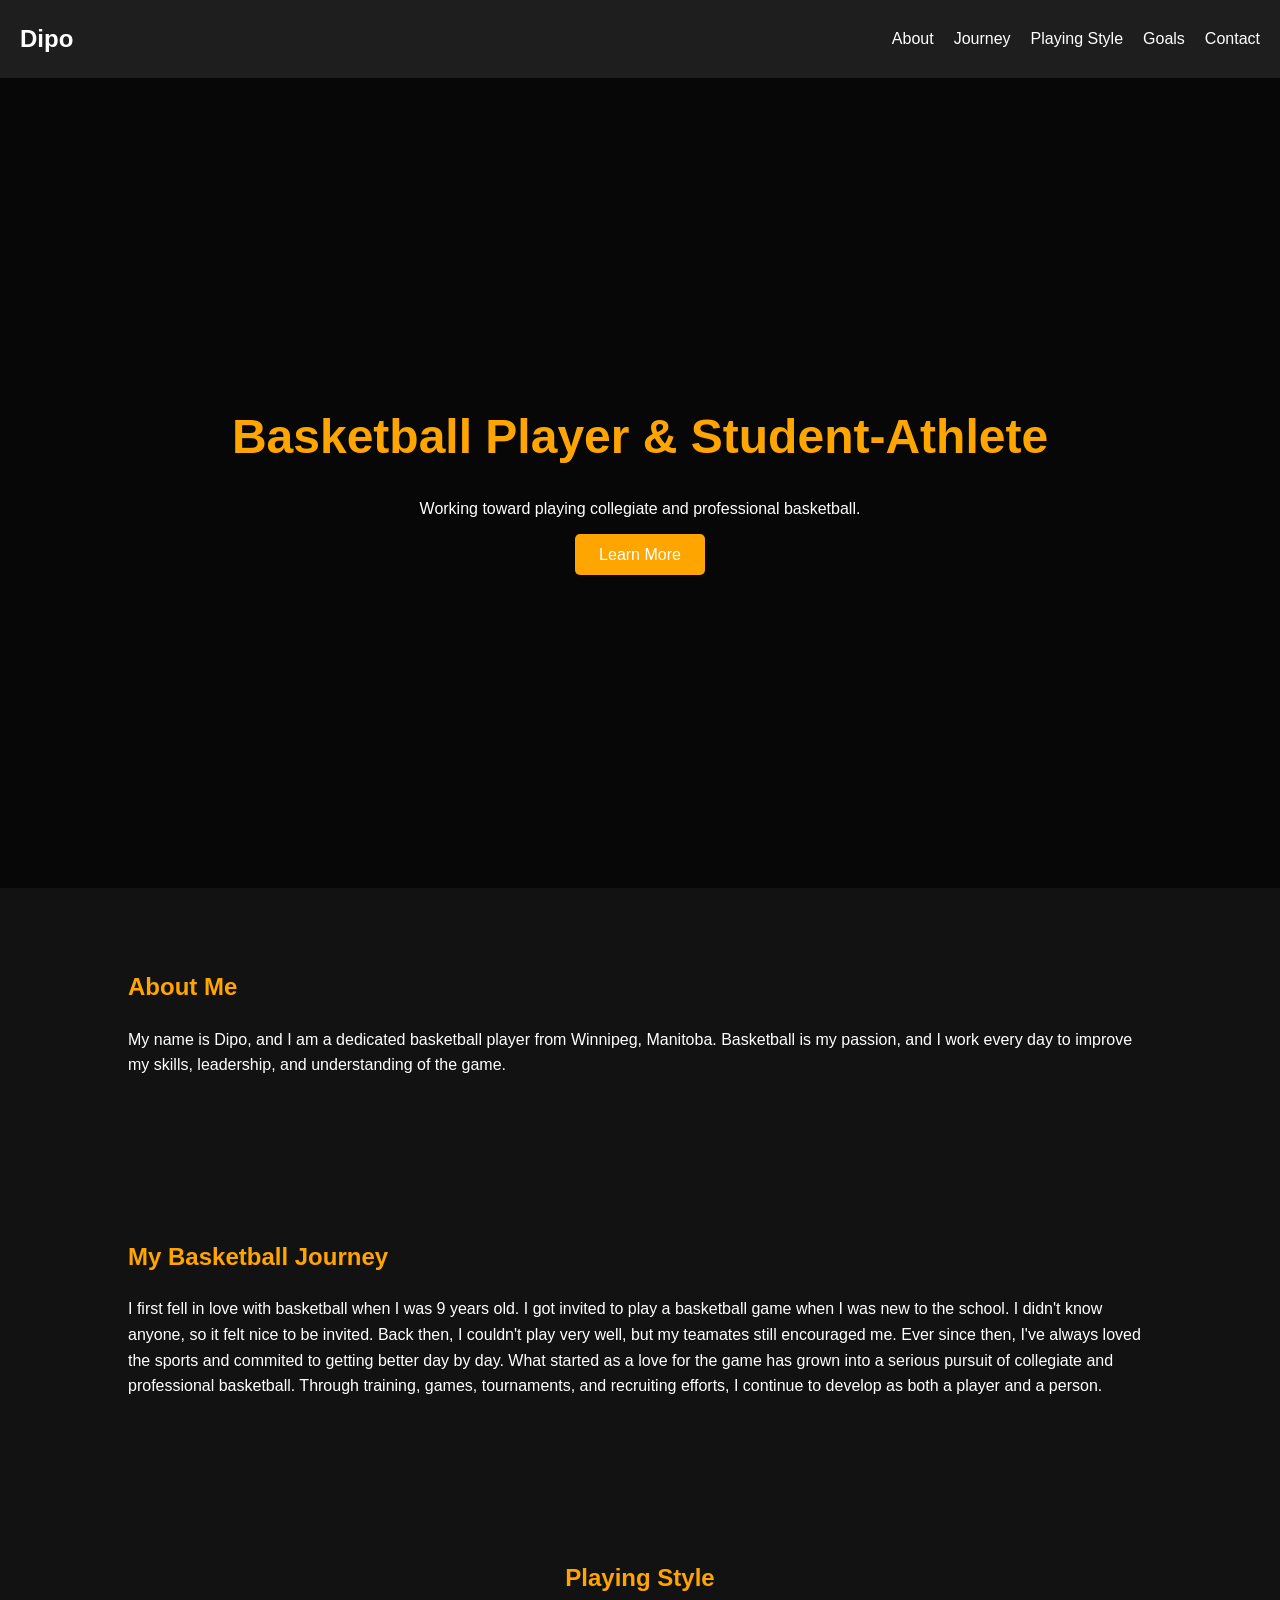
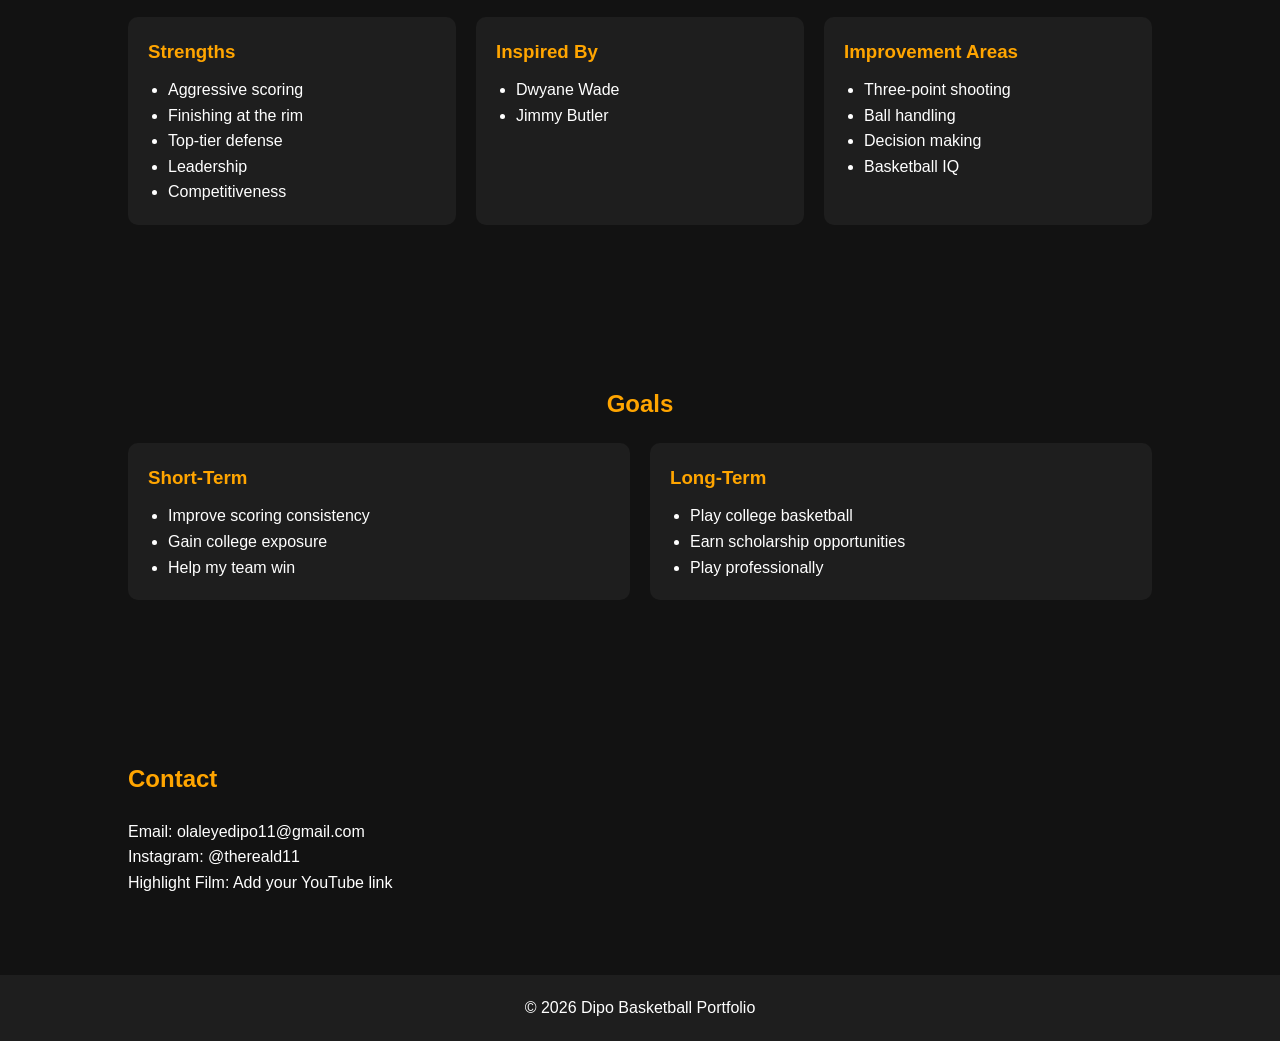
==== index.html @ 76369e57 "Started" ====
<!doctype html>
<html lang="en">
  <head>
    <meta charset="UTF-8" />
    <meta name="viewport" content="width=device-width, initial-scale=1.0" />
    <title>Dipo | Basketball Portfolio</title>
    <link rel="stylesheet" href="style.css" />
  </head>
  <body>
    <header>
      <nav>
        <h1>Dipo</h1>
        <ul>
          <li><a href="#about">About</a></li>
          <li><a href="#journey">Journey</a></li>
          <li><a href="#style">Playing Style</a></li>
          <li><a href="#goals">Goals</a></li>
          <li><a href="#contact">Contact</a></li>
        </ul>
      </nav>
    </header>

    <section class="hero">
      <div class="hero-content">
        <h2>Basketball Player & Student-Athlete</h2>
        <p>Working toward playing collegiate and professional basketball.</p>
        <a href="#about" class="btn">Learn More</a>
      </div>
    </section>

    <section id="about">
      <h2>About Me</h2>
      <p>
        My name is Dipo, and I am a dedicated basketball player from Winnipeg,
        Manitoba. Basketball is my passion, and I work every day to improve my
        skills, leadership, and understanding of the game.
      </p>
    </section>

    <section id="journey">
      <h2>My Basketball Journey</h2>
      <p>
        I first fell in love with basketball when I was 9 years old. I got
        invited to play a basketball game when I was new to the school. I didn't
        know anyone, so it felt nice to be invited. Back then, I couldn't play
        very well, but my teamates still encouraged me. Ever since then, I've
        always loved the sports and commited to getting better day by day. What
        started as a love for the game has grown into a serious pursuit of
        collegiate and professional basketball. Through training, games,
        tournaments, and recruiting efforts, I continue to develop as both a
        player and a person.
      </p>
    </section>

    <section id="style">
      <h2 style="text-align: center">Playing Style</h2>

      <div class="card-container">
        <div class="card">
          <h3>Strengths</h3>
          <ul>
            <li>Aggressive scoring</li>
            <li>Finishing at the rim</li>
            <li>Top-tier defense</li>
            <li>Leadership</li>
            <li>Competitiveness</li>
          </ul>
        </div>

        <div class="card">
          <h3>Inspired By</h3>
          <ul>
            <li>Dwyane Wade</li>
            <li>Jimmy Butler</li>
          </ul>
        </div>

        <div class="card">
          <h3>Improvement Areas</h3>
          <ul>
            <li>Three-point shooting</li>
            <li>Ball handling</li>
            <li>Decision making</li>
            <li>Basketball IQ</li>
          </ul>
        </div>
      </div>
    </section>

    <section id="goals">
      <h2 style="text-align: center">Goals</h2>

      <div class="card-container">
        <div class="card">
          <h3>Short-Term</h3>
          <ul>
            <li>Improve scoring consistency</li>
            <li>Gain college exposure</li>
            <li>Help my team win</li>
          </ul>
        </div>

        <div class="card">
          <h3>Long-Term</h3>
          <ul>
            <li>Play college basketball</li>
            <li>Earn scholarship opportunities</li>
            <li>Play professionally</li>
          </ul>
        </div>
      </div>
    </section>

    <section id="contact">
      <h2>Contact</h2>
      <p>Email: olaleyedipo11@gmail.com</p>
      <p>Instagram: @thereald11</p>
      <p>Highlight Film: Add your YouTube link</p>
    </section>

    <footer>
      <p>© 2026 Dipo Basketball Portfolio</p>
    </footer>
  </body>
</html>
---- style.css ----
* {
  margin: 0;
  padding: 0;
  box-sizing: border-box;
}

body {
  font-family: Arial, sans-serif;
  background-color: #121212;
  color: white;
  line-height: 1.6;
}

header {
  background-color: #1e1e1e;
  padding: 20px;
  position: sticky;
  top: 0;
}

nav {
  display: flex;
  justify-content: space-between;
  align-items: center;
}

nav ul {
  display: flex;
  list-style: none;
  gap: 20px;
}

nav a {
  color: white;
  text-decoration: none;
}

nav a:hover {
  color: orange;
}

.hero {
  height: 90vh;
  display: flex;
  justify-content: center;
  align-items: center;
  text-align: center;
  background:
    linear-gradient(rgba(0, 0, 0, 0.6), rgba(0, 0, 0, 0.6)),
    url("basketball.jpg");
  background-size: cover;
  background-position: center;
}

.hero h2 {
  font-size: 3rem;
}

.hero p {
  margin: 20px 0;
}

.btn {
  background-color: orange;
  color: white;
  padding: 12px 24px;
  text-decoration: none;
  border-radius: 5px;
}

.btn:hover {
  background-color: darkorange;
}

section {
  padding: 80px 10%;
}

section h2 {
  margin-bottom: 20px;
  color: orange;
}

.card-container {
  display: flex;
  gap: 20px;
  flex-wrap: wrap;
}

.card {
  flex: 1;
  min-width: 250px;
  background-color: #1e1e1e;
  padding: 20px;
  border-radius: 10px;
}

.card h3 {
  color: orange;
  margin-bottom: 10px;
}

.card ul {
  padding-left: 20px;
}

footer {
  text-align: center;
  padding: 20px;
  background-color: #1e1e1e;
}
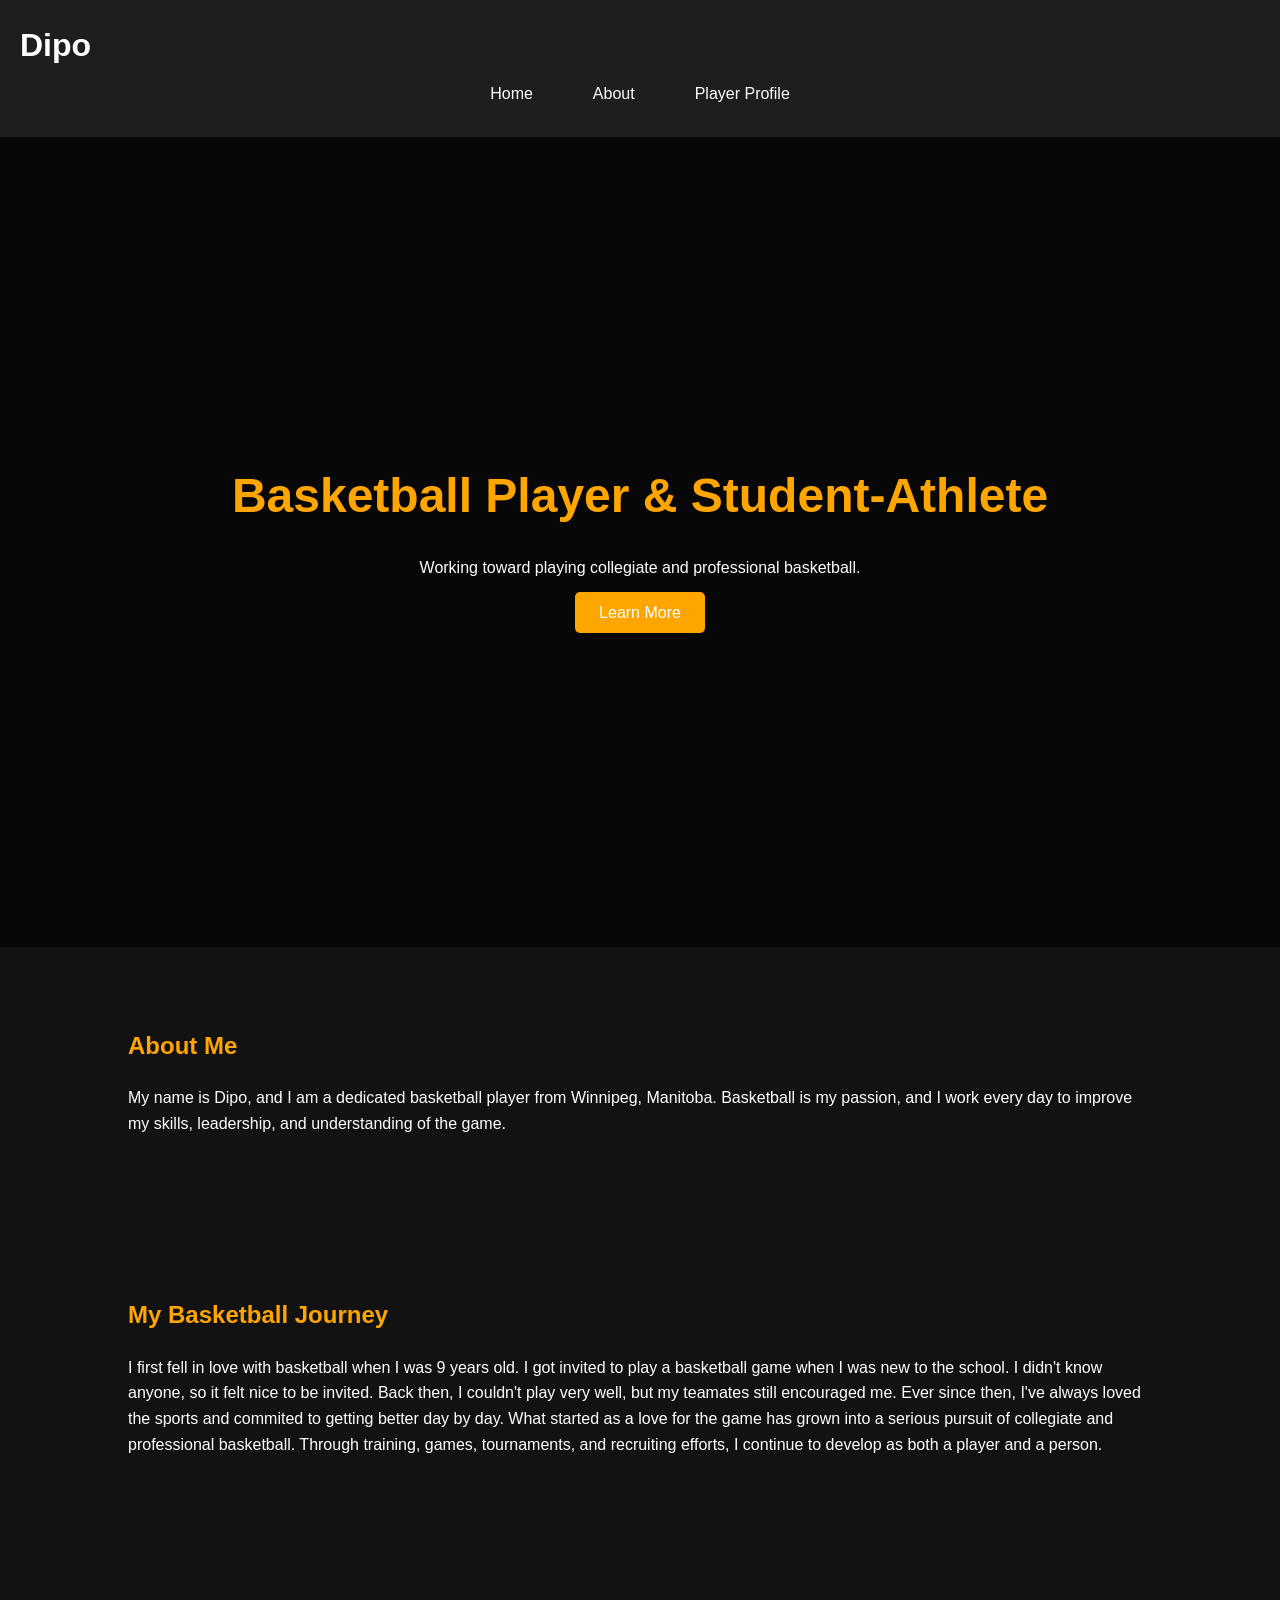
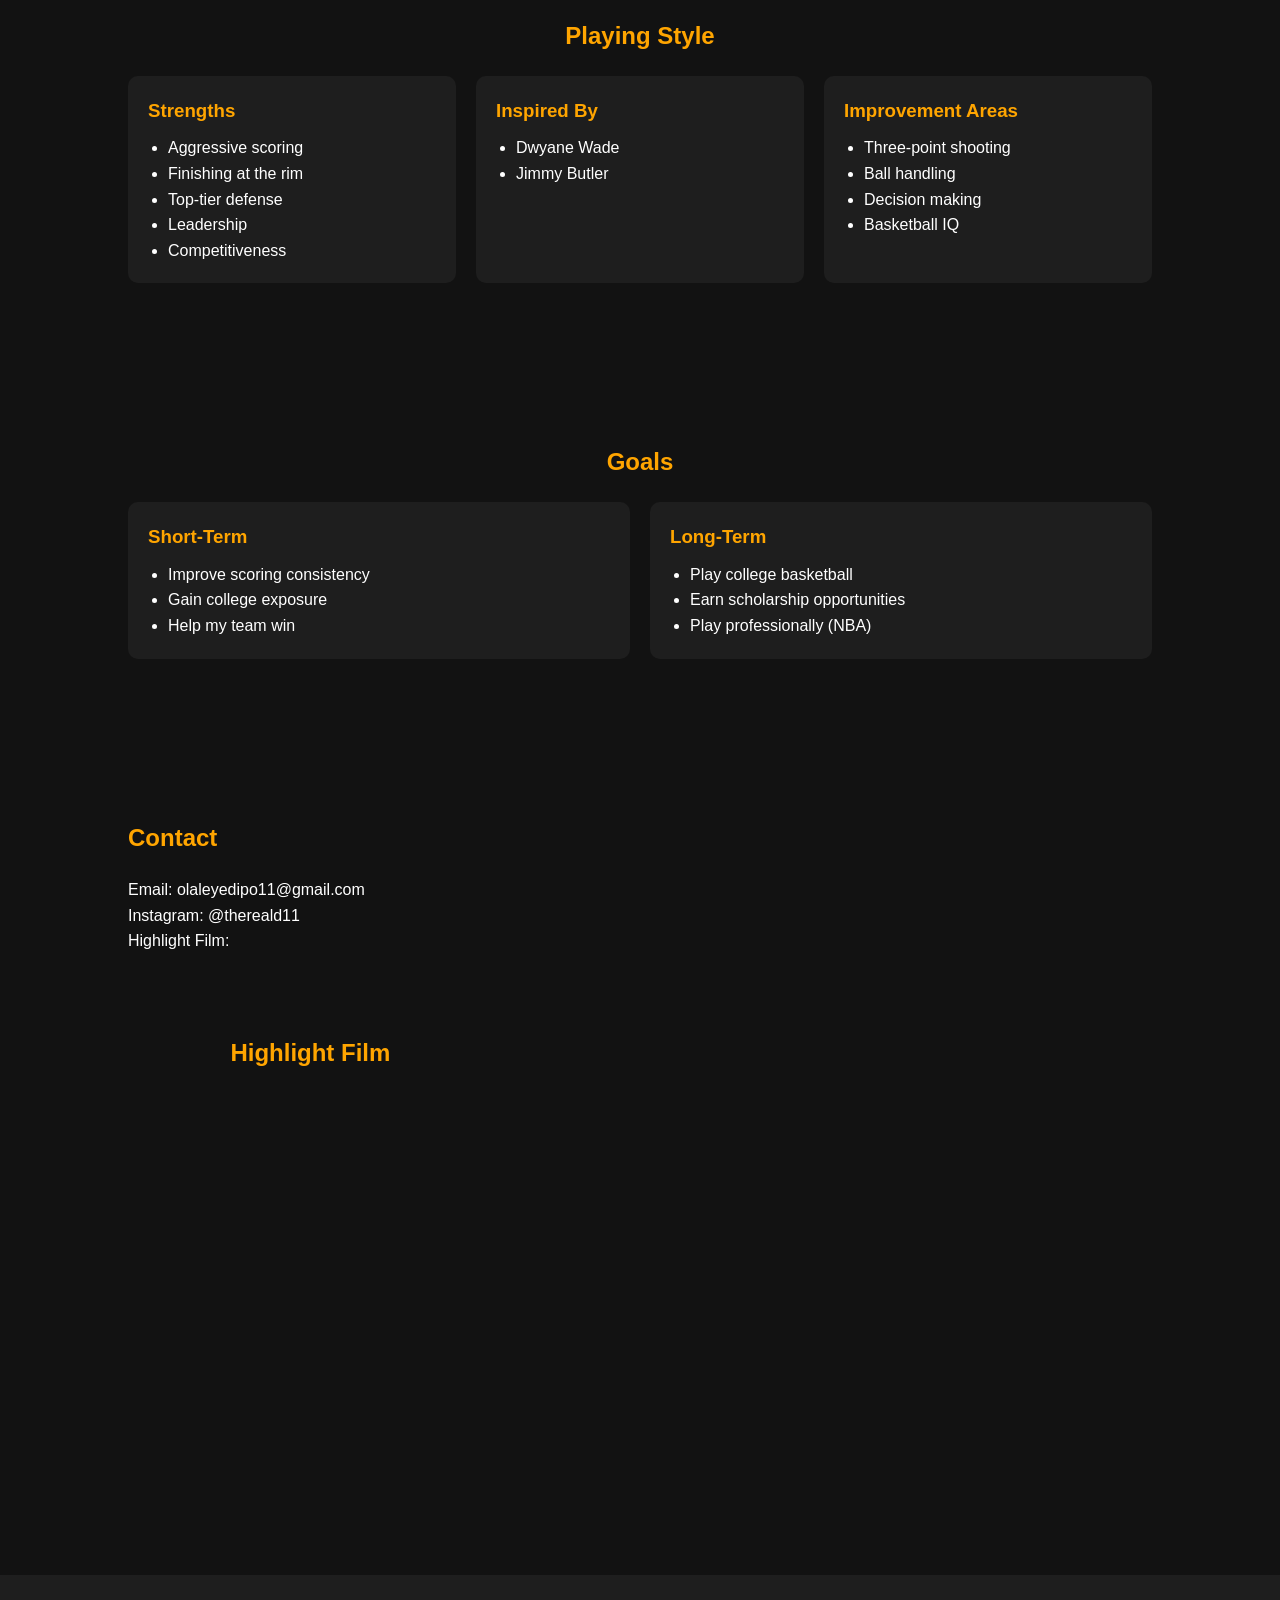
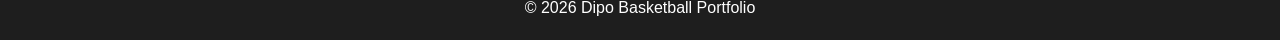
==== commit 448db26d: "Added another web page" ====
--- a/index.html
+++ b/index.html
@@ -8,14 +8,12 @@
   </head>
   <body>
     <header>
+      <h1>Dipo</h1>
       <nav>
-        <h1>Dipo</h1>
         <ul>
-          <li><a href="#about">About</a></li>
-          <li><a href="#journey">Journey</a></li>
-          <li><a href="#style">Playing Style</a></li>
-          <li><a href="#goals">Goals</a></li>
-          <li><a href="#contact">Contact</a></li>
+          <li><a href="index.html">Home</a></li>
+          <li><a href="about.html">About</a></li>
+          <li><a href="player-profile.html">Player Profile</a></li>
         </ul>
       </nav>
     </header>
@@ -105,7 +103,7 @@
           <ul>
             <li>Play college basketball</li>
             <li>Earn scholarship opportunities</li>
-            <li>Play professionally</li>
+            <li>Play professionally (NBA)</li>
           </ul>
         </div>
       </div>
@@ -115,11 +113,32 @@
       <h2>Contact</h2>
       <p>Email: olaleyedipo11@gmail.com</p>
       <p>Instagram: @thereald11</p>
-      <p>Highlight Film: Add your YouTube link</p>
+      <p>Highlight Film:</p>
+
+      <section class="highlights">
+        <h2>Highlight Film</h2>
+        <iframe
+          width="560"
+          height="315"
+          src="https://www.youtube.com/embed/knLGdEN1JO0?si=jojhVCtzuQhQIs8m"
+          title="YouTube video player"
+          frameborder="0"
+          allow="
+            accelerometer;
+            autoplay;
+            clipboard-write;
+            encrypted-media;
+            gyroscope;
+            picture-in-picture;
+            web-share;
+          "
+          referrerpolicy="strict-origin-when-cross-origin"
+          allowfullscreen></iframe>
+      </section>
     </section>
 
     <footer>
-      <p>© 2026 Dipo Basketball Portfolio</p>
+      <p>&copy; 2026 Dipo Basketball Portfolio</p>
     </footer>
   </body>
 </html>
--- a/style.css
+++ b/style.css
@@ -20,23 +20,31 @@
 
 nav {
   display: flex;
-  justify-content: space-between;
+  justify-content: center;
   align-items: center;
 }
 
 nav ul {
   display: flex;
+  justify-content: center;
+  gap: 30px;
   list-style: none;
-  gap: 20px;
 }
 
 nav a {
   color: white;
   text-decoration: none;
+  padding: 10px 15px;
+  display: inline-block;
+  /* This adds a transition effect to the color property, making it change smoothly over 0.3 seconds when the user hovers over the anchor tags */
+  transition: color 0.3s;
 }
 
 nav a:hover {
+  /** This changes the background color of the navigation links when the user hovers over them */
   color: orange;
+  /** This changes the text color of the navigation links when the user hovers over them */
+  border-radius: 5px;
 }
 
 .hero {
@@ -109,3 +117,55 @@
   padding: 20px;
   background-color: #1e1e1e;
 }
+
+.profile-hero {
+  text-align: center;
+  padding-bottom: 50px;
+}
+
+.profile-hero img {
+  width: 250px;
+  height: 250px;
+  border-radius: 50%;
+  object-fit: cover;
+  border: 4px solid orange;
+}
+
+.profile-hero h1 {
+  margin-top: 20px;
+  color: orange;
+}
+
+.player-info {
+  display: flex;
+  justify-content: center;
+  gap: 30px;
+  margin-bottom: 50px;
+}
+
+.info-card {
+  background: #1e1e1e;
+  padding: 25px;
+  width: 200px;
+  border-radius: 10px;
+  text-align: center;
+}
+
+.info-card,
+.card {
+  transition: all 0.3s ease;
+}
+
+.info-card:hover,
+.card:hover {
+  transform: translateY(-8px);
+}
+
+.strength-grid {
+  display: flex;
+  gap: 20px;
+}
+
+.strength-card {
+  flex: 1;
+}
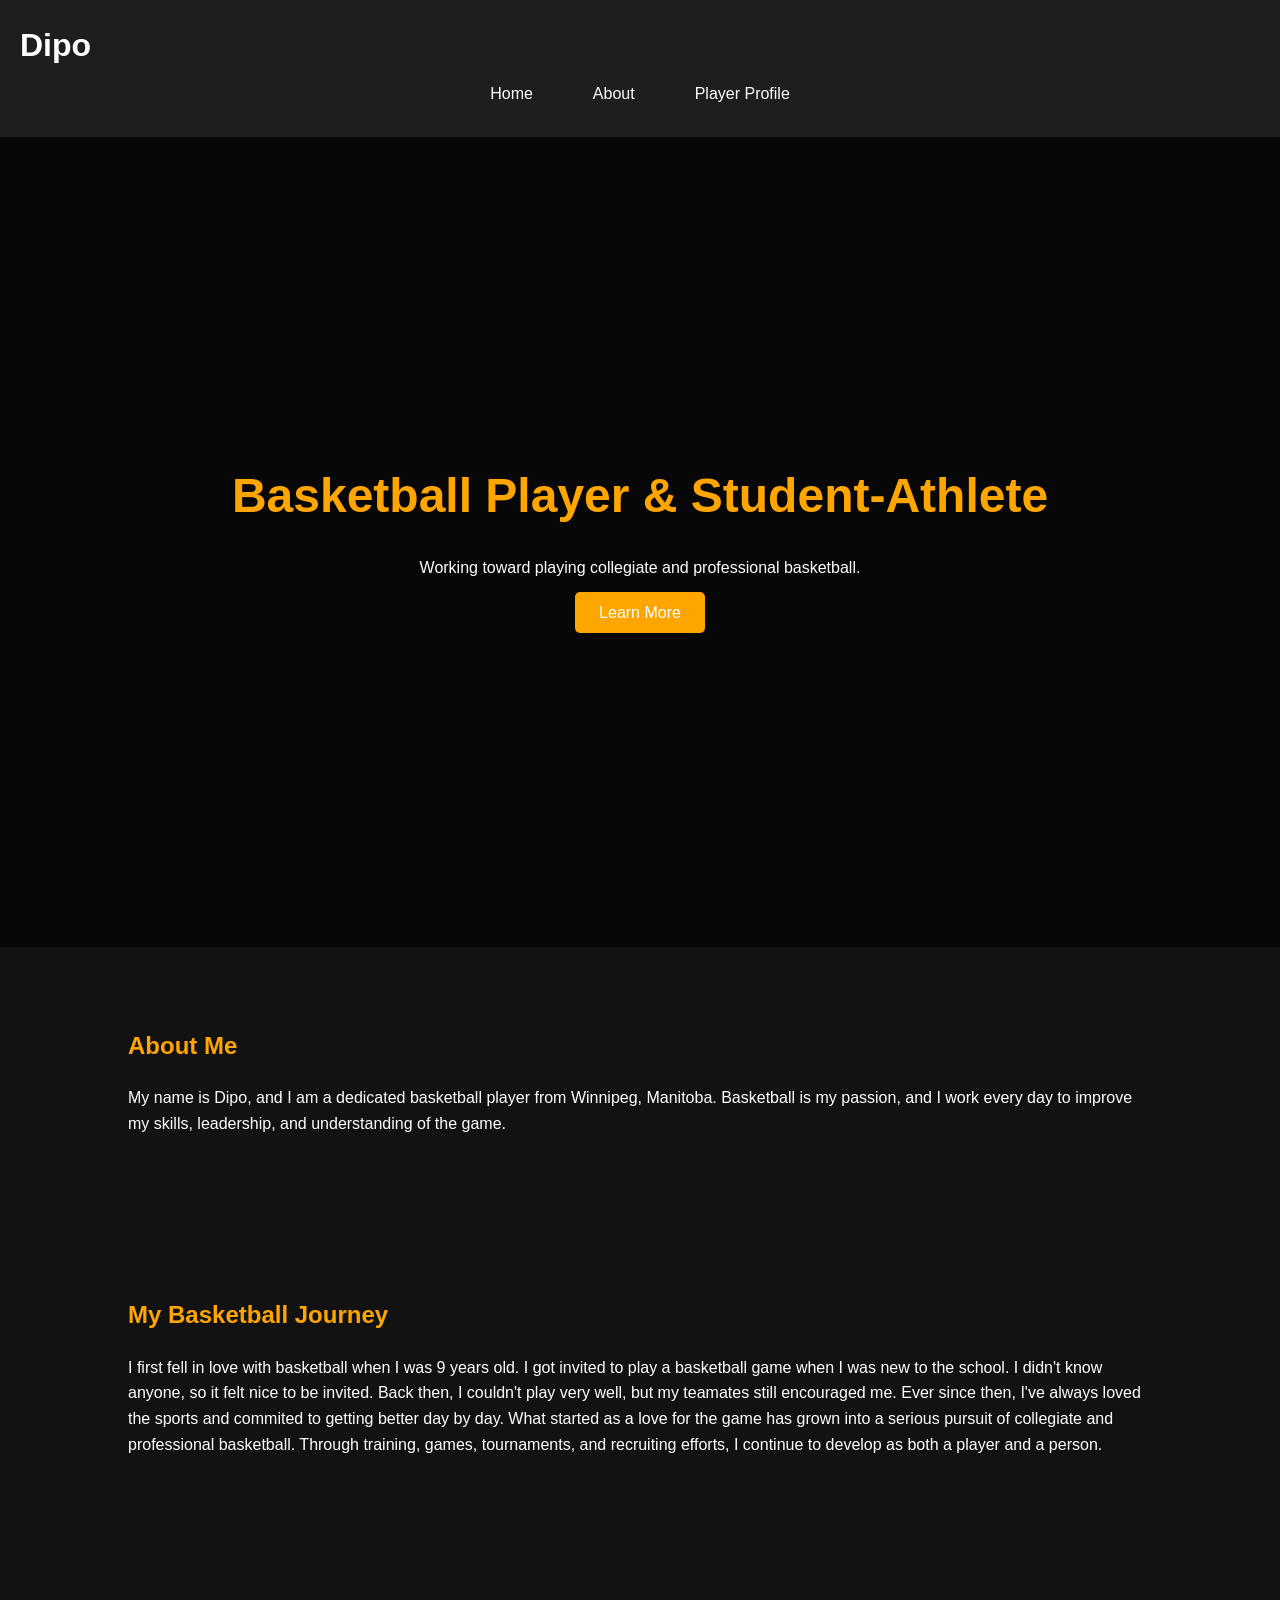
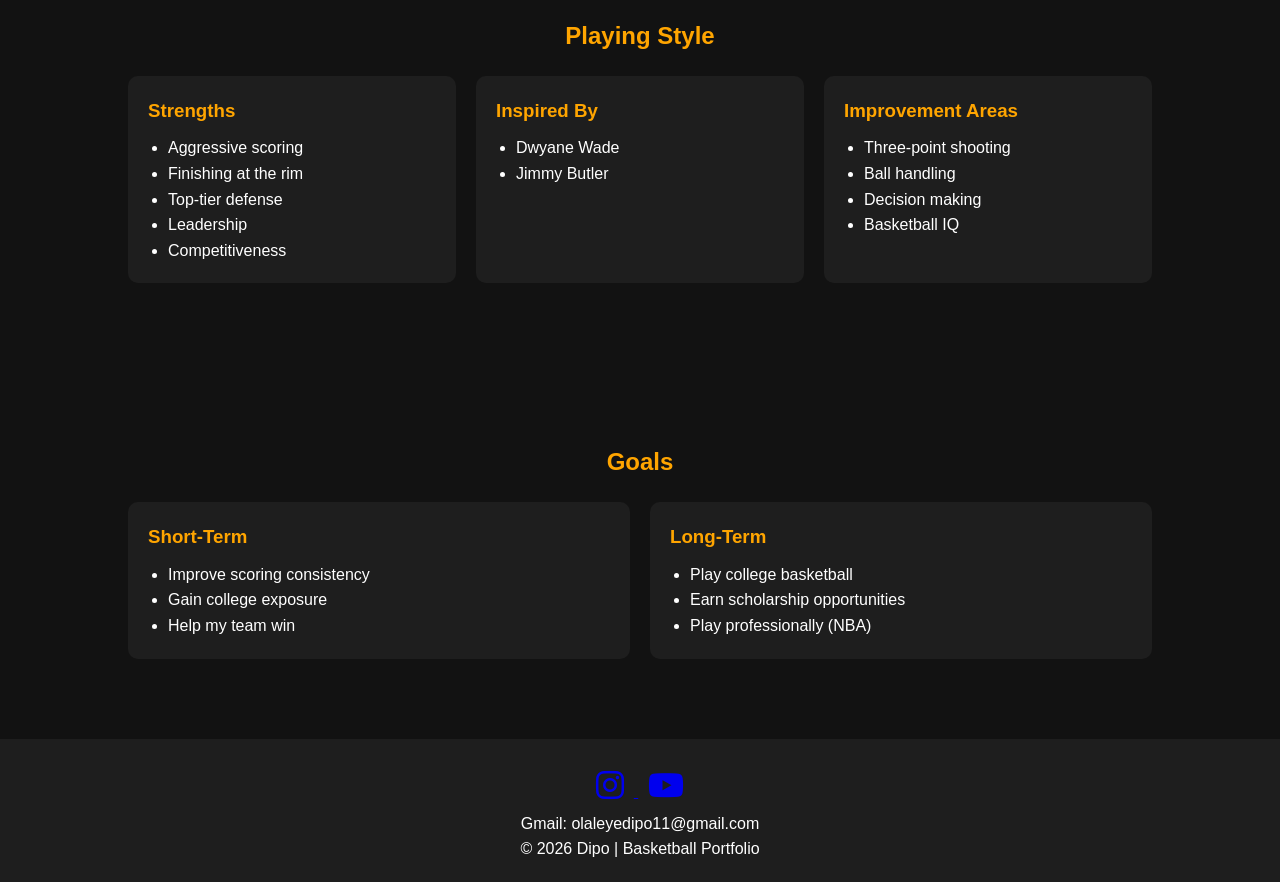
==== commit d0764455: "Added more content and CSS" ====
--- a/index.html
+++ b/index.html
@@ -5,6 +5,9 @@
     <meta name="viewport" content="width=device-width, initial-scale=1.0" />
     <title>Dipo | Basketball Portfolio</title>
     <link rel="stylesheet" href="style.css" />
+    <link
+      rel="stylesheet"
+      href="https://cdnjs.cloudflare.com/ajax/libs/font-awesome/6.5.1/css/all.min.css" />
   </head>
   <body>
     <header>
@@ -109,36 +112,19 @@
       </div>
     </section>
 
-    <section id="contact">
-      <h2>Contact</h2>
-      <p>Email: olaleyedipo11@gmail.com</p>
-      <p>Instagram: @thereald11</p>
-      <p>Highlight Film:</p>
+    <footer>
+      <div class="social-links">
+        <a href="https://www.instagram.com/thereald11" target="_blank">
+          <i class="fa-brands fa-instagram"></i>
+        </a>
 
-      <section class="highlights">
-        <h2>Highlight Film</h2>
-        <iframe
-          width="560"
-          height="315"
-          src="https://www.youtube.com/embed/knLGdEN1JO0?si=jojhVCtzuQhQIs8m"
-          title="YouTube video player"
-          frameborder="0"
-          allow="
-            accelerometer;
-            autoplay;
-            clipboard-write;
-            encrypted-media;
-            gyroscope;
-            picture-in-picture;
-            web-share;
-          "
-          referrerpolicy="strict-origin-when-cross-origin"
-          allowfullscreen></iframe>
-      </section>
-    </section>
+        <a href="https://www.youtube.com/@MentoAmazon" target="_blank">
+          <i class="fa-brands fa-youtube"></i>
+        </a>
 
-    <footer>
-      <p>&copy; 2026 Dipo Basketball Portfolio</p>
+        <p>Gmail: olaleyedipo11@gmail.com</p>
+      </div>
+      <p>&copy; 2026 Dipo | Basketball Portfolio</p>
     </footer>
   </body>
 </html>
--- a/style.css
+++ b/style.css
@@ -5,10 +5,10 @@
 }
 
 body {
-  font-family: Arial, sans-serif;
   background-color: #121212;
   color: white;
   line-height: 1.6;
+  font-family: "Montserrat", Helvetica, sans-serif;
 }
 
 header {
@@ -169,3 +169,212 @@
 .strength-card {
   flex: 1;
 }
+
+.social-links i {
+  font-size: 2rem;
+  gap: 60px;
+  padding: 10px;
+}
+
+.social-links a:hover {
+  color: orange;
+}
+
+.skill-ratings {
+  width: 80%;
+  margin: 100px auto;
+}
+
+.skill-ratings h2 {
+  color: orange;
+  margin-bottom: 40px;
+}
+
+.skill {
+  margin-bottom: 30px;
+}
+
+.skill span {
+  display: block;
+  margin-bottom: 10px;
+  font-size: 1.2rem;
+  font-weight: bold;
+}
+
+.bar {
+  width: 100%;
+  height: 20px;
+  background-color: #1e1e1e;
+  border-radius: 20px;
+  overflow: hidden;
+}
+
+.fill {
+  height: 100%;
+  background-color: orange;
+  border-radius: 20px;
+}
+
+.finishing {
+  width: 80%;
+}
+
+.defense {
+  width: 95%;
+}
+
+.leadership {
+  width: 80%;
+}
+
+.shooting {
+  width: 45%;
+}
+
+.handles {
+  width: 60%;
+}
+
+.athleticism {
+  width: 80%;
+}
+
+.scouting-report {
+  padding: 80px 10%;
+}
+
+.scouting-report h2 {
+  color: orange;
+  margin-bottom: 30px;
+}
+
+.report-card {
+  background: #1e1e1e;
+
+  border-top: 4px solid orange;
+  border-left: 4px solid orange;
+
+  position: relative;
+}
+
+.report-card:hover {
+  transform: translateY(-8px);
+}
+
+.report-card h3 {
+  color: orange;
+  margin-bottom: 20px;
+}
+
+.report-item {
+  display: flex;
+  justify-content: space-between;
+
+  padding: 15px 0;
+
+  border-bottom: 1px solid #333;
+
+  font-size: 1.1rem;
+}
+
+.report-item:last-child {
+  border-bottom: none;
+}
+
+.scout-grade {
+  position: absolute;
+
+  top: 20px;
+  right: 20px;
+
+  background: orange;
+
+  color: black;
+
+  padding: 10px 15px;
+
+  font-weight: bold;
+
+  border-radius: 50%;
+}
+
+.player-card {
+  max-width: 520px;
+  margin: 40px auto;
+  padding: 25px;
+  background: linear-gradient(145deg, #0b0f1a, #111827);
+  border-radius: 18px;
+  box-shadow: 0 10px 40px rgba(0, 0, 0, 0.6);
+  color: white;
+  font-family: Arial, sans-serif;
+}
+
+.card-title {
+  text-align: center;
+  letter-spacing: 2px;
+  margin-bottom: 20px;
+  font-size: 20px;
+  color: #00e5ff;
+  text-shadow: 0 0 10px rgba(0, 229, 255, 0.5);
+}
+
+.stat {
+  margin-bottom: 16px;
+}
+
+.label {
+  display: flex;
+  justify-content: space-between;
+  font-size: 14px;
+  font-weight: 600;
+  margin-bottom: 6px;
+  color: #d1d5db;
+}
+
+.label span {
+  color: #00e5ff;
+  font-weight: bold;
+}
+
+.bar {
+  width: 100%;
+  height: 10px;
+  background: #1f2937;
+  border-radius: 20px;
+  overflow: hidden;
+  position: relative;
+}
+
+.fill {
+  height: 100%;
+  width: 0;
+  border-radius: 20px;
+  transition: width 1.2s ease-in-out;
+  box-shadow: 0 0 12px rgba(0, 229, 255, 0.4);
+}
+
+/* 2K-style neon gradients */
+.finishing {
+  width: 85%;
+  background: linear-gradient(90deg, #00e5ff, #00ff85);
+}
+.defense {
+  width: 95%;
+  background: linear-gradient(90deg, #00ff85, #3b82f6);
+}
+.leadership {
+  width: 75%;
+  background: linear-gradient(90deg, #a855f7, #ec4899);
+}
+.shooting {
+  width: 45%;
+  background: linear-gradient(90deg, #facc15, #f97316);
+}
+.handles {
+  width: 65%;
+  background: linear-gradient(90deg, #f97316, #ef4444);
+}
+.athleticism {
+  width: 88%;
+  background: linear-gradient(90deg, #ef4444, #00e5ff);
+}
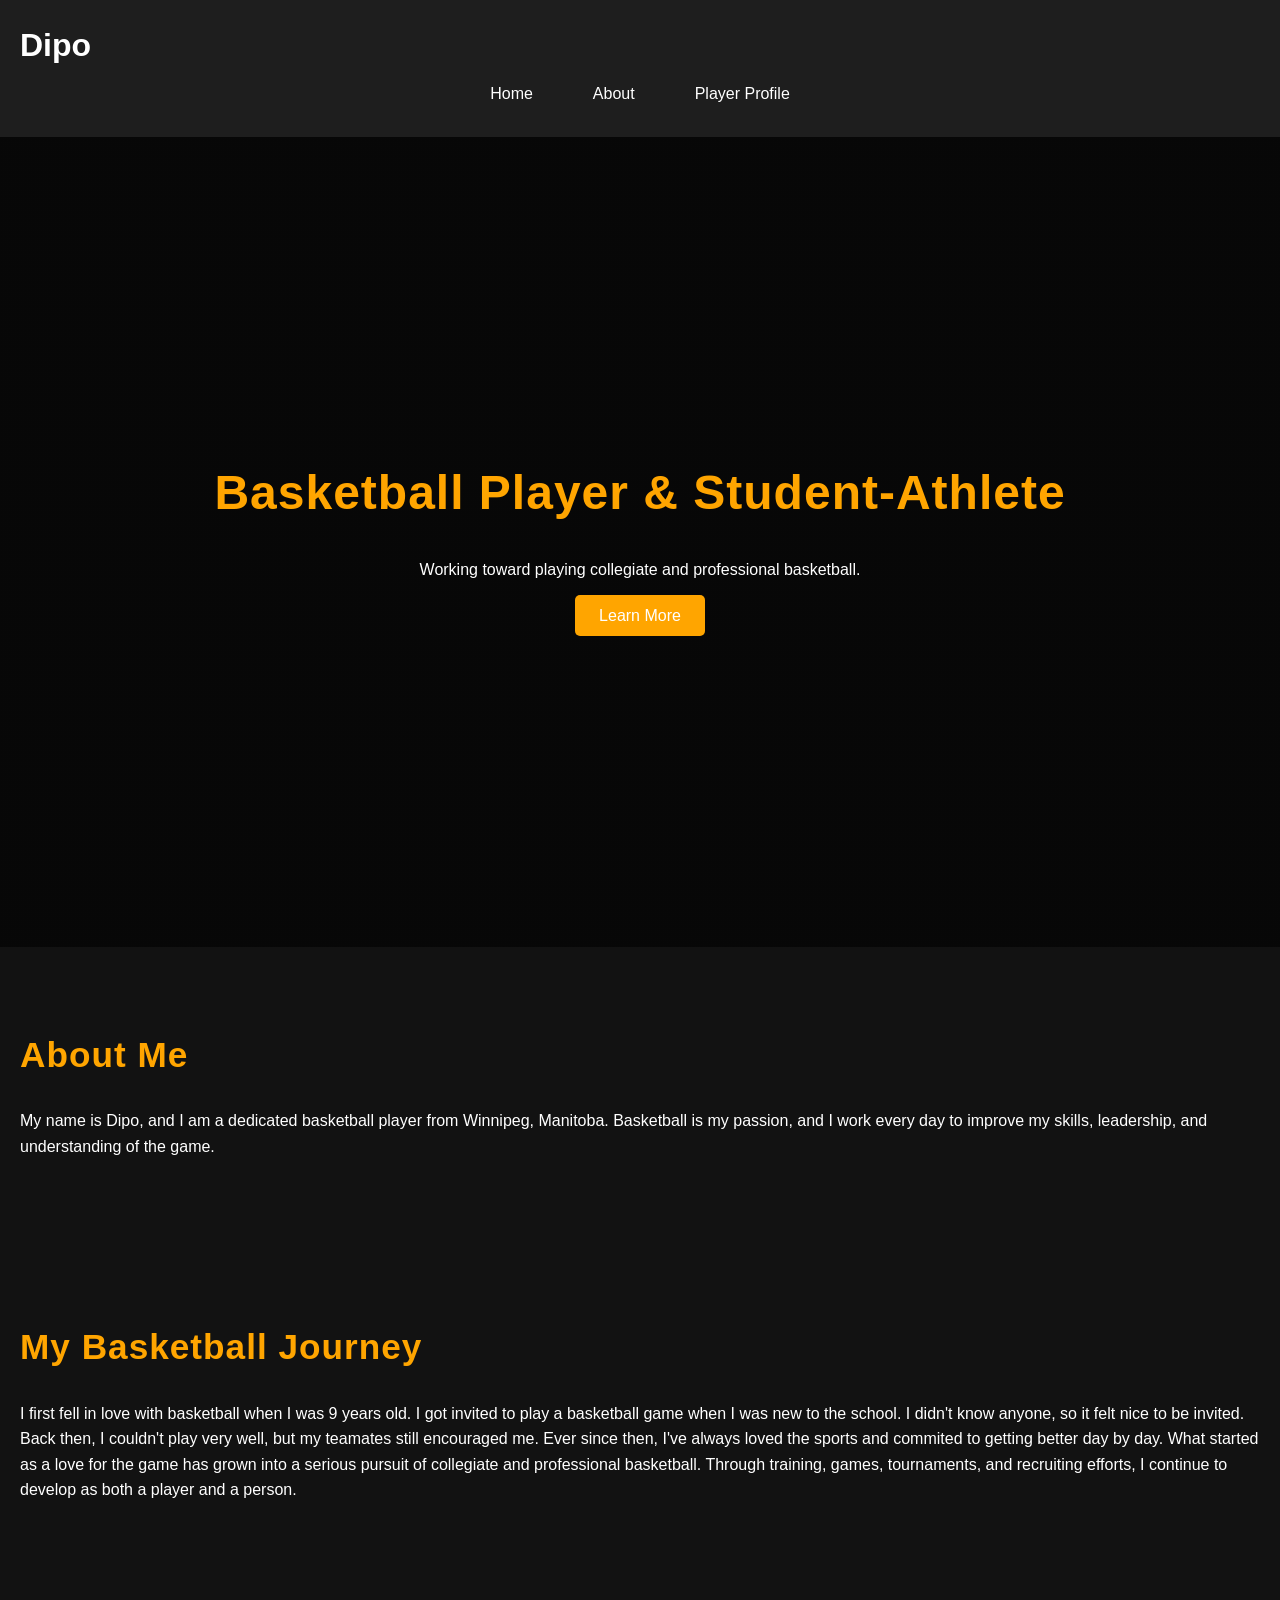
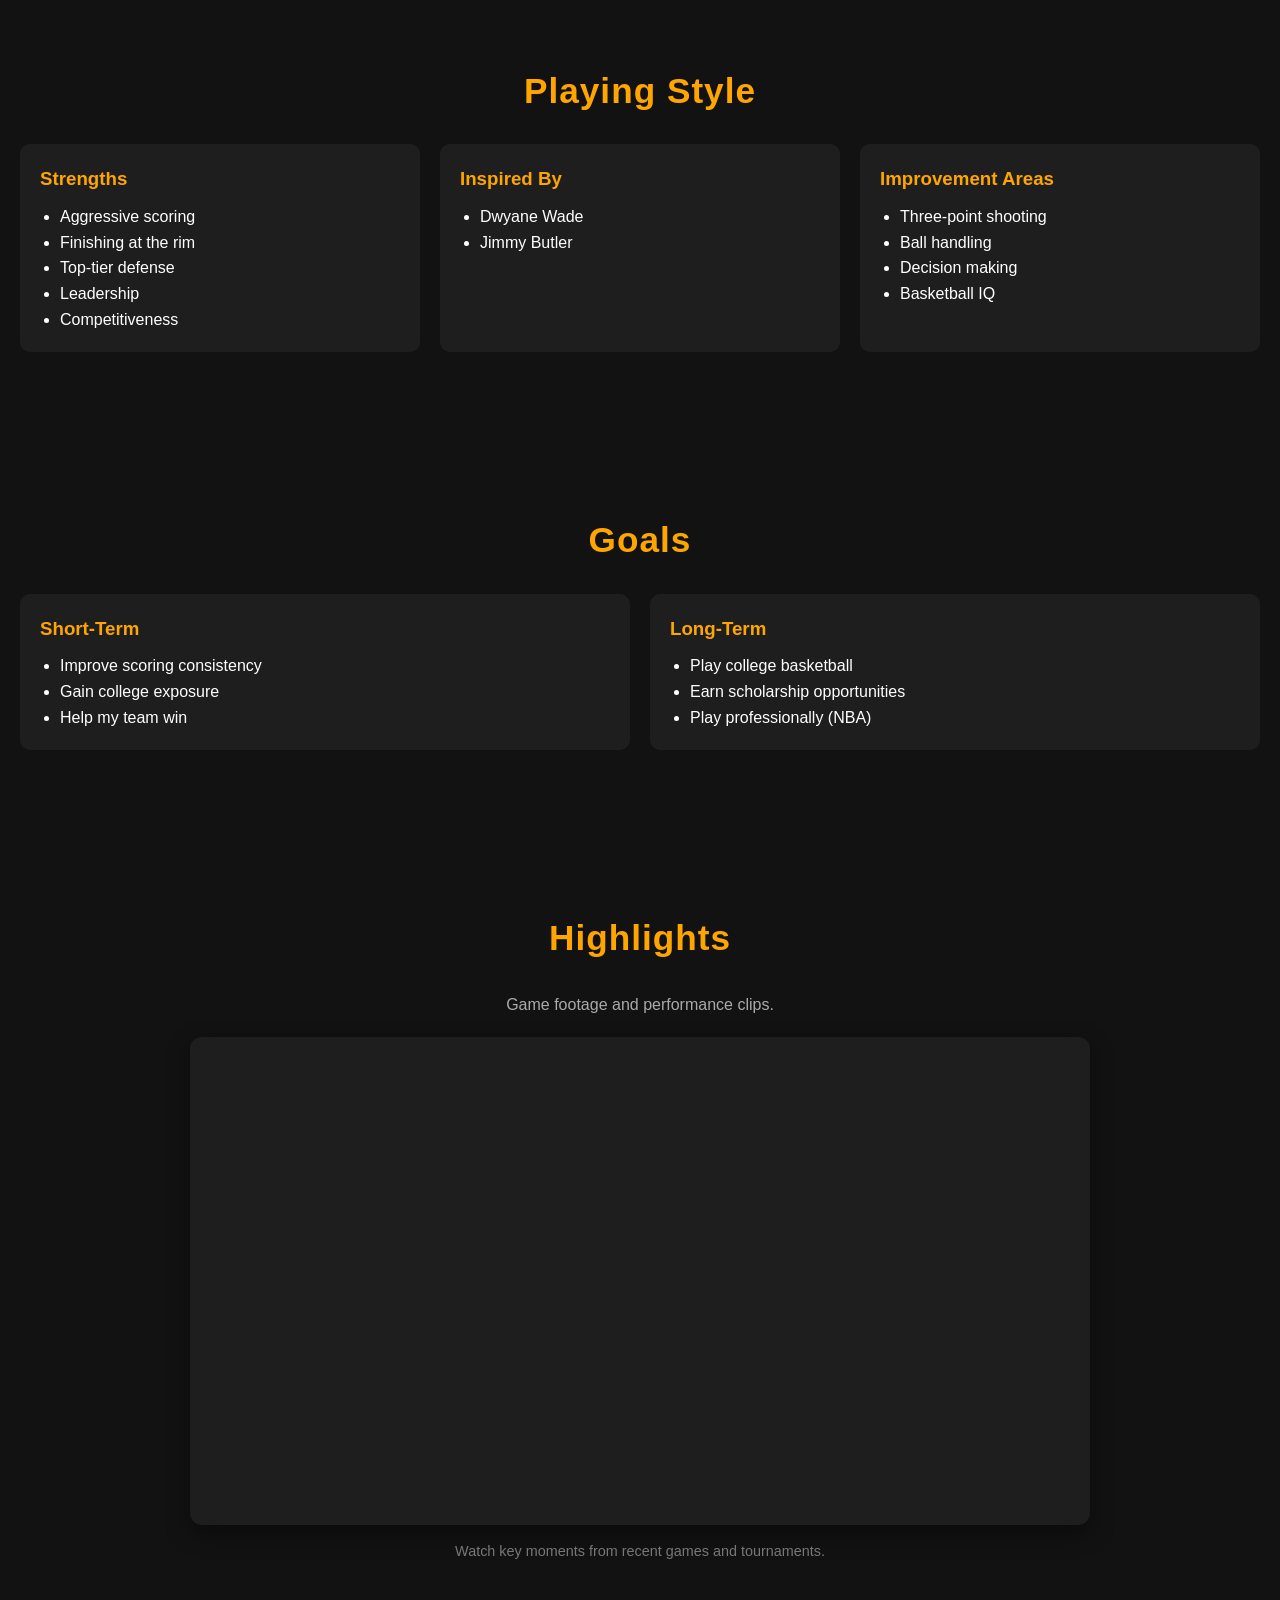
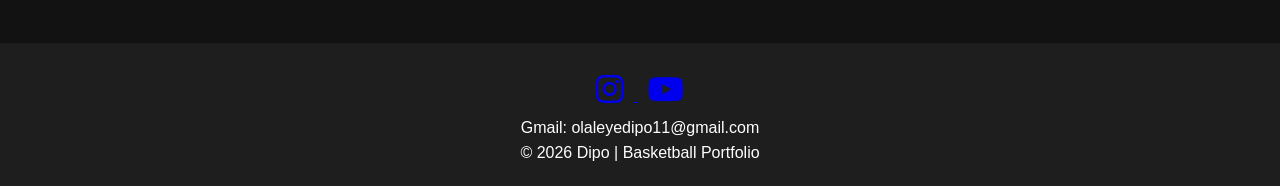
==== commit 9df7e174: "Added media and designed it" ====
--- a/index.html
+++ b/index.html
@@ -112,6 +112,35 @@
       </div>
     </section>
 
+    <section class="media-section">
+      <h2>Highlights</h2>
+      <p class="media-subtitle">Game footage and performance clips.</p>
+
+      <div class="iframe-container">
+        <iframe
+          width="560"
+          height="315"
+          src="https://www.youtube.com/embed/knLGdEN1JO0?si=0RJUQumr-0o7C-HT"
+          title="YouTube video player"
+          frameborder="0"
+          allow="
+            accelerometer;
+            autoplay;
+            clipboard-write;
+            encrypted-media;
+            gyroscope;
+            picture-in-picture;
+            web-share;
+          "
+          referrerpolicy="strict-origin-when-cross-origin"
+          allowfullscreen></iframe>
+      </div>
+
+      <p class="media-caption">
+        Watch key moments from recent games and tournaments.
+      </p>
+    </section>
+
     <footer>
       <div class="social-links">
         <a href="https://www.instagram.com/thereald11" target="_blank">
--- a/style.css
+++ b/style.css
@@ -1,3 +1,6 @@
+/* Global reset removes browser default spacing and
+   uses border-box sizing for easier layout calculations */
+
 * {
   margin: 0;
   padding: 0;
@@ -11,13 +14,16 @@
   font-family: "Montserrat", Helvetica, sans-serif;
 }
 
+/* Sticky positioning keeps the navigation bar visible
+   at the top of the page while the user scrolls */
 header {
   background-color: #1e1e1e;
   padding: 20px;
   position: sticky;
   top: 0;
 }
-
+/* Flexbox is used to center navigation items
+   horizontally and vertically */
 nav {
   display: flex;
   justify-content: center;
@@ -41,23 +47,29 @@
 }
 
 nav a:hover {
-  /** This changes the background color of the navigation links when the user hovers over them */
-  color: orange;
-  /** This changes the text color of the navigation links when the user hovers over them */
+  /* Changes the text color when a user hovers over a navigation link */
+  color: orange;
+  /* This changes the text color of the navigation links when the user hovers over them */
   border-radius: 5px;
 }
-
+/* Flexbox centers the hero content in the middle
+   of the screen both vertically and horizontally */
 .hero {
   height: 90vh;
   display: flex;
   justify-content: center;
   align-items: center;
   text-align: center;
+  /* Linear gradient creates a dark overlay
+     to improve text readability over the image */
   background:
     linear-gradient(rgba(0, 0, 0, 0.6), rgba(0, 0, 0, 0.6)),
     url("basketball.jpg");
   background-size: cover;
   background-position: center;
+  /* Fade-in animation makes the hero section
+     appear smoothly when the page loads */
+  animation: fadeIn 1s ease-in;
 }
 
 .hero h2 {
@@ -79,22 +91,28 @@
 .btn:hover {
   background-color: darkorange;
 }
-
+/* Padding creates whitespace around each section,
+   improving organization and readability */
 section {
-  padding: 80px 10%;
+  padding: 80px 20px;
 }
 
 section h2 {
   margin-bottom: 20px;
   color: orange;
-}
-
+  font-size: 2.2rem;
+  margin-bottom: 25px;
+  letter-spacing: 1px;
+}
+/* Flexbox allows cards to sit in rows and wrap
+   onto a new line on smaller screens */
 .card-container {
   display: flex;
   gap: 20px;
   flex-wrap: wrap;
 }
-
+/* Padding creates space between content
+   and the edges of the card */
 .card {
   flex: 1;
   min-width: 250px;
@@ -136,6 +154,41 @@
   color: orange;
 }
 
+.media-section {
+  padding: 80px 20px;
+  background: #121212;
+  color: white;
+  text-align: center;
+}
+
+.media-subtitle {
+  color: #aaa;
+  margin-bottom: 20px;
+}
+
+.iframe-container {
+  max-width: 900px;
+  margin: 0 auto;
+  background: #1e1e1e;
+  padding: 15px;
+  border-radius: 12px;
+  box-shadow: 0 8px 25px rgba(0, 0, 0, 0.4);
+}
+
+.iframe-container iframe {
+  width: 100%;
+  height: 450px;
+  border: none;
+  border-radius: 8px;
+}
+
+.media-caption {
+  margin-top: 15px;
+  color: #777;
+  font-size: 0.9rem;
+}
+/* Flexbox displays player information cards
+   side-by-side with equal spacing */
 .player-info {
   display: flex;
   justify-content: center;
@@ -155,12 +208,65 @@
 .card {
   transition: all 0.3s ease;
 }
-
+/* CSS transform moves cards upward slightly
+   when hovered over to improve interactivity */
 .info-card:hover,
 .card:hover {
   transform: translateY(-8px);
 }
 
+.stat-sub {
+  display: block;
+  font-size: 0.8rem;
+  color: #777;
+  margin-top: 5px;
+}
+
+.stats {
+  padding: 70px 20px;
+  background-color: #121212;
+  color: white;
+  text-align: center;
+}
+
+.stats h2 {
+  font-size: 2.2rem;
+  margin-bottom: 30px;
+}
+
+.stats-grid {
+  display: grid;
+  grid-template-columns: repeat(auto-fit, minmax(180px, 1fr));
+  gap: 20px;
+  max-width: 1000px;
+  margin: 0 auto;
+}
+
+.stat-card {
+  background-color: #1e1e1e;
+  padding: 20px;
+  border-radius: 12px;
+  transition:
+    transform 0.2s ease,
+    box-shadow 0.2s ease;
+}
+
+.stat-card:hover {
+  transform: translateY(-6px);
+  box-shadow: 0 8px 20px rgba(0, 0, 0, 0.4);
+}
+
+.stat-card h3 {
+  font-size: 1rem;
+  color: #ccc;
+  margin-bottom: 10px;
+}
+
+.stat-number {
+  font-size: 1.8rem;
+  font-weight: bold;
+  color: #ffffff;
+}
 .strength-grid {
   display: flex;
   gap: 20px;
@@ -200,7 +306,8 @@
   font-size: 1.2rem;
   font-weight: bold;
 }
-
+/* Overflow hidden ensures the fill bar stays
+   inside the rounded corners of the container */
 .bar {
   width: 100%;
   height: 20px;
@@ -246,14 +353,15 @@
 .scouting-report h2 {
   color: orange;
   margin-bottom: 30px;
-}
-
+  padding: 0 20px;
+}
+/* Relative positioning creates a positioning
+   context for absolutely positioned children */
 .report-card {
   background: #1e1e1e;
-
   border-top: 4px solid orange;
   border-left: 4px solid orange;
-
+  padding: 30px;
   position: relative;
 }
 
@@ -269,35 +377,28 @@
 .report-item {
   display: flex;
   justify-content: space-between;
-
   padding: 15px 0;
-
   border-bottom: 1px solid #333;
-
   font-size: 1.1rem;
 }
 
 .report-item:last-child {
   border-bottom: none;
 }
-
+/* Absolute positioning places the scout grade
+   in the top-right corner of the report card */
 .scout-grade {
   position: absolute;
-
   top: 20px;
   right: 20px;
-
   background: orange;
-
   color: black;
-
   padding: 10px 15px;
-
   font-weight: bold;
-
   border-radius: 50%;
 }
-
+/* Box shadow creates depth and gives the
+   player card a floating appearance */
 .player-card {
   max-width: 520px;
   margin: 40px auto;
@@ -378,3 +479,225 @@
   width: 88%;
   background: linear-gradient(90deg, #ef4444, #00e5ff);
 }
+/* Media query applies responsive styles
+   when the screen width is 768px or smaller */
+/* Mobile Devices */
+@media (max-width: 768px) {
+  /* Navigation */
+  nav ul {
+    flex-direction: column;
+    gap: 10px;
+  }
+
+  header {
+    position: static;
+  }
+
+  /* Hero Section */
+
+  .hero h2 {
+    font-size: 2rem;
+  }
+
+  .hero p {
+    font-size: 1rem;
+  }
+
+  /* Sections */
+  section {
+    padding: 50px 5%;
+  }
+
+  /* Profile */
+  .profile-hero img {
+    width: 180px;
+    height: 180px;
+  }
+  /* Changes flex direction to a column layout
+     for better viewing on mobile devices */
+  /* Player Info Cards */
+  .player-info {
+    flex-direction: column;
+    align-items: center;
+  }
+
+  .info-card {
+    width: 100%;
+    max-width: 300px;
+  }
+
+  /* Strength Cards */
+  .strength-grid {
+    flex-direction: column;
+  }
+
+  /* General Cards */
+  .card-container {
+    flex-direction: column;
+  }
+
+  /* Skill Ratings */
+  .skill-ratings {
+    width: 100%;
+  }
+
+  .skill span {
+    font-size: 1rem;
+  }
+
+  /* Scouting Report */
+  .report-item {
+    flex-direction: column;
+    gap: 5px;
+  }
+
+  .scout-grade {
+    position: static;
+    display: inline-block;
+    margin-bottom: 20px;
+  }
+
+  /* 2K Player Card */
+  .player-card {
+    width: 100%;
+    padding: 20px;
+  }
+
+  .card-title {
+    font-size: 18px;
+  }
+}
+/* Keyframes define the fade-in animation
+   used by the hero section */
+@keyframes fadeIn {
+  from {
+    opacity: 0;
+  }
+  to {
+    opacity: 1;
+  }
+}
+
+/* =========================
+   Recruiting Contact Form
+   ========================= */
+
+.contact-form {
+  max-width: 700px;
+  margin: 80px auto;
+  padding: 30px;
+
+  background-color: #1e1e1e;
+
+  border-top: 4px solid orange;
+  border-left: 4px solid orange;
+
+  border-radius: 10px;
+}
+
+.contact-form form {
+  display: flex;
+
+  /* Flexbox stacks form elements vertically */
+  flex-direction: column;
+
+  gap: 15px;
+}
+
+.contact-form label {
+  font-weight: bold;
+  color: orange;
+}
+
+.contact-form input,
+.contact-form textarea,
+.contact-form select {
+  padding: 12px;
+
+  /* Padding creates space between text
+     and the edge of the form field */
+  border: none;
+
+  border-radius: 5px;
+
+  background-color: #121212;
+
+  color: white;
+}
+
+.contact-form input:focus,
+.contact-form textarea:focus,
+.contact-form select:focus {
+  outline: 2px solid orange;
+}
+
+.contact-form button {
+  background-color: orange;
+  color: black;
+
+  padding: 12px;
+
+  border: none;
+
+  border-radius: 5px;
+
+  font-weight: bold;
+
+  cursor: pointer;
+
+  /* Transition creates a smooth hover effect */
+  transition: background-color 0.3s ease;
+}
+
+.contact-form button:hover {
+  background-color: darkorange;
+}
+
+.achievements {
+  padding: 60px 20px;
+  background-color: #121212;
+  color: white;
+}
+
+.achievements h2 {
+  text-align: center;
+  font-size: 2rem;
+  margin-bottom: 30px;
+}
+
+.achievement-grid {
+  display: grid;
+  grid-template-columns: repeat(auto-fit, minmax(250px, 1fr));
+  gap: 20px;
+  max-width: 1100px;
+  margin: 0 auto;
+}
+
+.achievement-card {
+  background-color: #1e1e1e;
+  padding: 20px;
+  border-radius: 12px;
+  border-left: 4px solid #ff3b3b;
+  transition: transform 0.2s ease;
+}
+
+.achievement-card:hover {
+  transform: translateY(-5px);
+}
+
+.achievement-card h3 {
+  margin-bottom: 10px;
+  font-size: 1.2rem;
+}
+
+.achievement-card p {
+  font-size: 0.95rem;
+  color: #ccc;
+}
+
+.achievement-card span {
+  display: block;
+  margin-top: 10px;
+  font-size: 0.85rem;
+  color: #888;
+}
